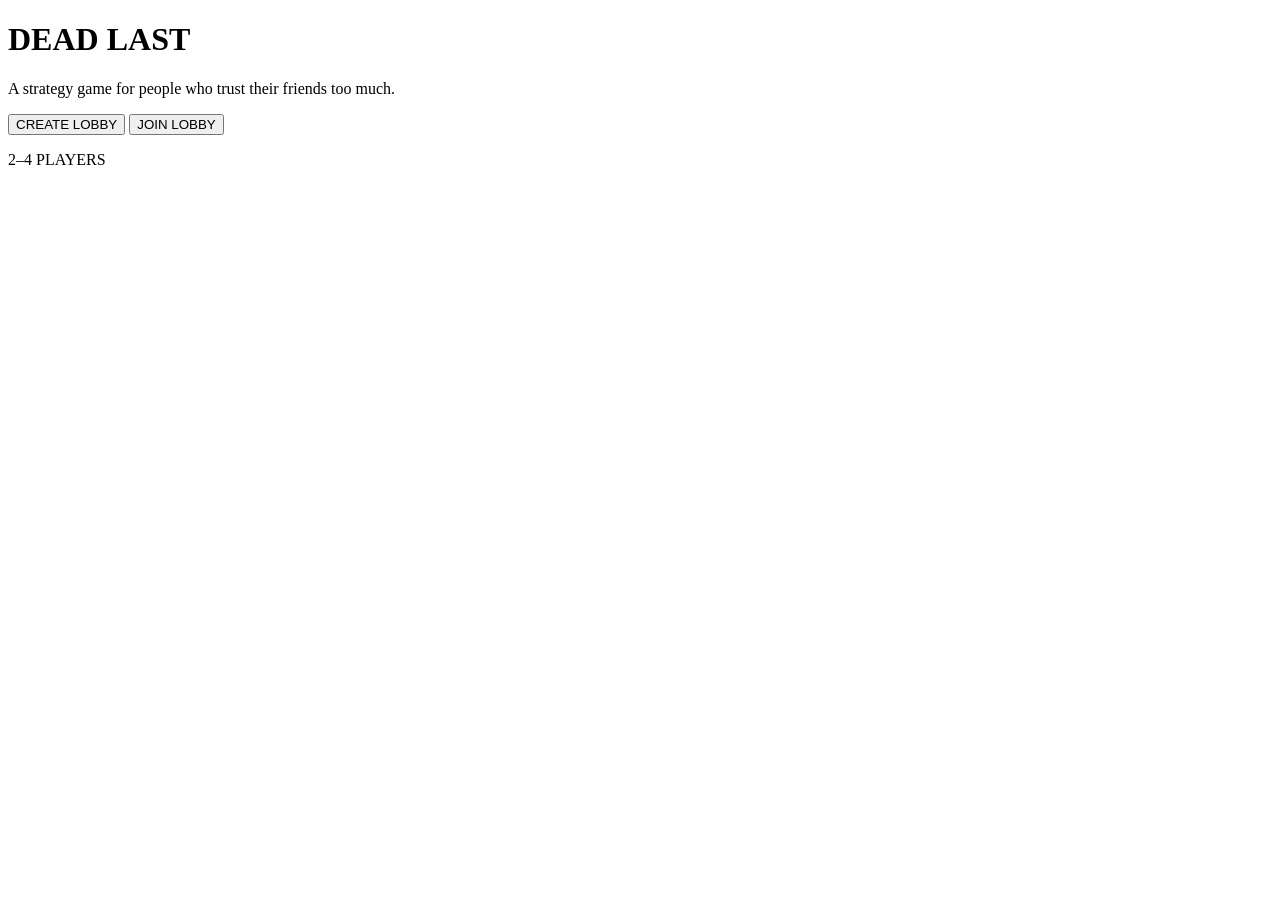
==== index.html @ e73f098b "Add initial HTML structure for Dead Last game" ====
<!DOCTYPE html>
<html lang="en">
<head>
    <meta charset="UTF-8">
    <meta name="viewport" content="width=device-width, initial-scale=1.0">
    <title>Dead Last</title>
    <link rel="stylesheet" href="style.css">
</head>

<body>

    <main class="main-menu">

        <div class="logo">
            <h1>DEAD LAST</h1>
            <p>A strategy game for people who trust their friends too much.</p>
        </div>

        <div class="menu-buttons">
            <button onclick="createLobby()">CREATE LOBBY</button>
            <button onclick="joinLobby()">JOIN LOBBY</button>
        </div>

        <div class="menu-footer">
            <p>2–4 PLAYERS</p>
        </div>

    </main>

    <script src="script.js"></script>

</body>
</html>
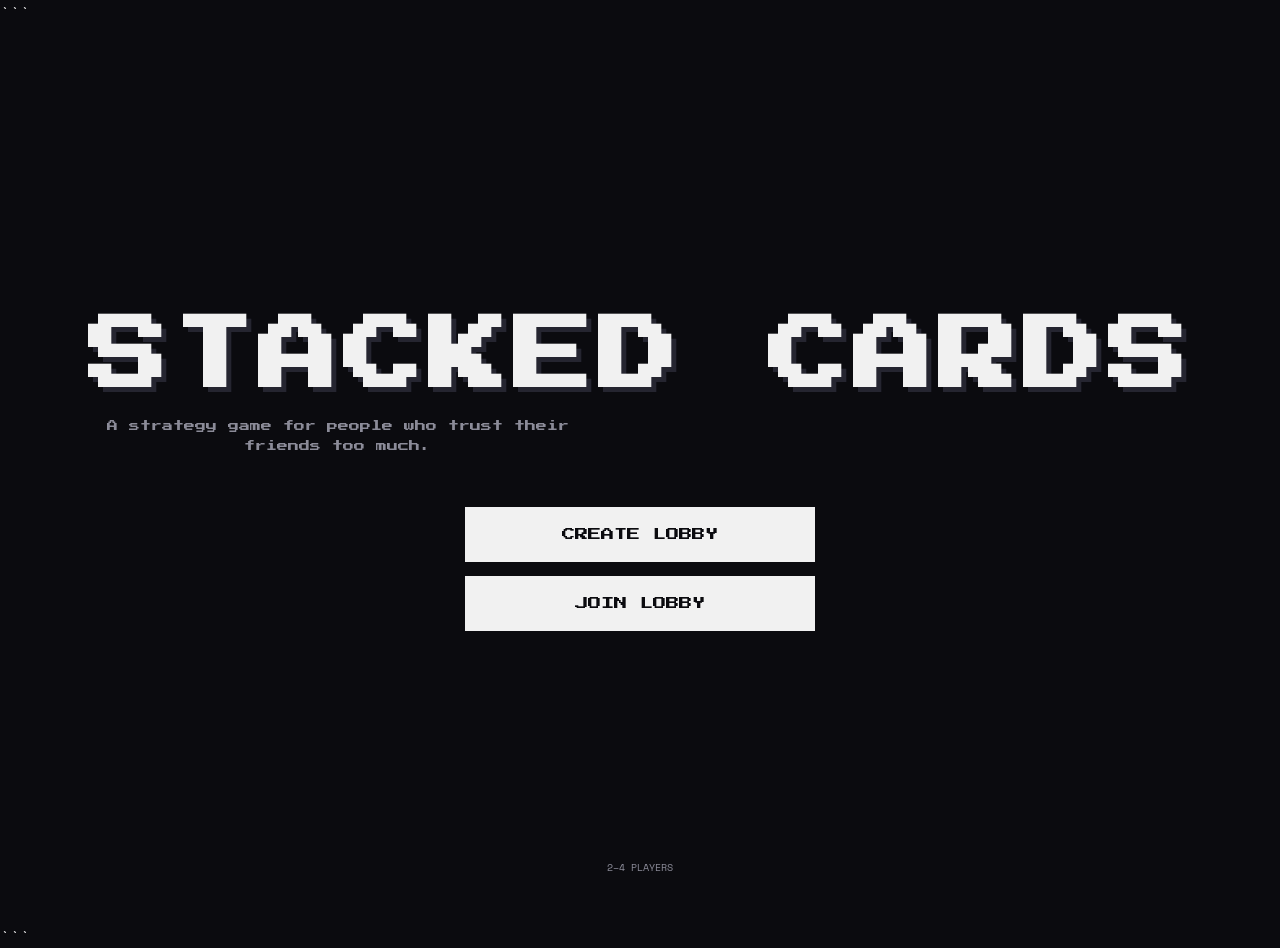
==== commit 5db280b4: "Change title and content from 'Dead Last' to 'Stacked Cards'" ====
--- a/index.html
+++ b/index.html
@@ -1,33 +1,36 @@
 <!DOCTYPE html>
+
 <html lang="en">
 <head>
     <meta charset="UTF-8">
     <meta name="viewport" content="width=device-width, initial-scale=1.0">
-    <title>Dead Last</title>
+    <title>Stacked Cards</title>
     <link rel="stylesheet" href="style.css">
 </head>
 
 <body>
 
-    <main class="main-menu">
+```
+<main class="main-menu">
 
-        <div class="logo">
-            <h1>DEAD LAST</h1>
-            <p>A strategy game for people who trust their friends too much.</p>
-        </div>
+    <div class="logo">
+        <h1>STACKED CARDS</h1>
+        <p>A strategy game for people who trust their friends too much.</p>
+    </div>
 
-        <div class="menu-buttons">
-            <button onclick="createLobby()">CREATE LOBBY</button>
-            <button onclick="joinLobby()">JOIN LOBBY</button>
-        </div>
+    <div class="menu-buttons">
+        <button onclick="createLobby()">CREATE LOBBY</button>
+        <button onclick="joinLobby()">JOIN LOBBY</button>
+    </div>
 
-        <div class="menu-footer">
-            <p>2–4 PLAYERS</p>
-        </div>
+    <div class="menu-footer">
+        <p>2–4 PLAYERS</p>
+    </div>
 
-    </main>
+</main>
 
-    <script src="script.js"></script>
+<script src="script.js"></script>
+```
 
 </body>
 </html>
--- a/style.css
+++ b/style.css
@@ -0,0 +1,869 @@
+@import url('https://fonts.googleapis.com/css2?family=Press+Start+2P&family=Space+Mono:wght@400;700&display=swap');
+
+* {
+    box-sizing: border-box;
+    margin: 0;
+    padding: 0;
+}
+
+:root {
+    --bg: #0b0b0f;
+    --panel: #121218;
+    --panel-light: #191922;
+    --border: #2a2a35;
+    --text: #f1f1f1;
+    --muted: #8b8b98;
+    --accent: #ffffff;
+    --danger: #ff4d4d;
+    --gold: #f4c542;
+}
+
+body {
+    min-height: 100vh;
+    background: var(--bg);
+    color: var(--text);
+    font-family: "Space Mono", monospace;
+    image-rendering: pixelated;
+}
+
+button,
+input,
+select {
+    font-family: inherit;
+}
+
+button {
+    border: none;
+    cursor: pointer;
+}
+
+
+/* =========================
+   GENERAL
+========================= */
+
+.main-menu,
+.lobby-browser,
+.create-lobby,
+.waiting-lobby,
+.game {
+    min-height: 100vh;
+    padding: 30px;
+}
+
+h1,
+h2,
+button,
+.logo p,
+.lobby-code strong {
+    font-family: "Press Start 2P", monospace;
+}
+
+
+/* =========================
+   MAIN MENU
+========================= */
+
+.main-menu {
+    display: flex;
+    flex-direction: column;
+    align-items: center;
+    justify-content: center;
+    text-align: center;
+}
+
+.logo h1 {
+    font-size: clamp(38px, 7vw, 80px);
+    letter-spacing: 5px;
+    margin-bottom: 20px;
+    text-shadow: 5px 5px 0 #252530;
+}
+
+.logo p {
+    color: var(--muted);
+    font-size: 11px;
+    line-height: 1.8;
+    max-width: 500px;
+}
+
+.menu-buttons {
+    display: flex;
+    flex-direction: column;
+    gap: 14px;
+    width: min(350px, 90%);
+    margin-top: 50px;
+}
+
+.menu-buttons button,
+.create-button,
+.start-button {
+    padding: 18px 22px;
+    background: var(--text);
+    color: var(--bg);
+    border: 3px solid var(--text);
+    transition: 0.15s;
+}
+
+.menu-buttons button:hover,
+.create-button:hover,
+.start-button:hover {
+    background: transparent;
+    color: var(--text);
+    transform: translate(-3px, -3px);
+    box-shadow: 6px 6px 0 var(--text);
+}
+
+.menu-footer {
+    position: absolute;
+    bottom: 25px;
+    color: var(--muted);
+    font-size: 10px;
+}
+
+
+/* =========================
+   HEADERS
+========================= */
+
+.page-header,
+.lobby-header {
+    display: flex;
+    align-items: center;
+    gap: 25px;
+    border-bottom: 2px solid var(--border);
+    padding-bottom: 25px;
+    margin-bottom: 35px;
+}
+
+.page-header h1,
+.lobby-header h1 {
+    font-size: 22px;
+}
+
+.back-button {
+    background: transparent;
+    color: var(--muted);
+    border: 2px solid var(--border);
+    padding: 12px 15px;
+}
+
+.back-button:hover {
+    color: var(--text);
+    border-color: var(--text);
+}
+
+
+/* =========================
+   LOBBY BROWSER
+========================= */
+
+.lobby-browser {
+    max-width: 1000px;
+    margin: auto;
+}
+
+.join-code,
+.open-lobbies {
+    background: var(--panel);
+    border: 2px solid var(--border);
+    padding: 25px;
+    margin-bottom: 25px;
+}
+
+.join-code h2,
+.section-title h2 {
+    font-size: 14px;
+    margin-bottom: 18px;
+}
+
+.code-input {
+    display: flex;
+    gap: 10px;
+}
+
+.code-input input,
+.setting input,
+.setting select {
+    flex: 1;
+    background: var(--bg);
+    color: var(--text);
+    border: 2px solid var(--border);
+    padding: 15px;
+    outline: none;
+}
+
+.code-input input:focus,
+.setting input:focus,
+.setting select:focus {
+    border-color: var(--text);
+}
+
+.code-input button {
+    padding: 15px 25px;
+    background: var(--text);
+    color: var(--bg);
+}
+
+.section-title {
+    display: flex;
+    justify-content: space-between;
+    align-items: center;
+}
+
+.section-title button {
+    background: transparent;
+    color: var(--muted);
+}
+
+.lobby-list {
+    display: flex;
+    flex-direction: column;
+    gap: 10px;
+}
+
+.empty-lobbies {
+    text-align: center;
+    padding: 50px 20px;
+    border: 2px dashed var(--border);
+}
+
+.empty-lobbies p {
+    font-family: "Press Start 2P", monospace;
+    font-size: 12px;
+    margin-bottom: 12px;
+}
+
+.empty-lobbies span {
+    color: var(--muted);
+    font-size: 11px;
+}
+
+
+/* =========================
+   CREATE LOBBY
+========================= */
+
+.create-lobby {
+    max-width: 850px;
+    margin: auto;
+}
+
+.lobby-settings,
+.shop-settings {
+    background: var(--panel);
+    border: 2px solid var(--border);
+    padding: 25px;
+    margin-bottom: 25px;
+}
+
+.setting {
+    margin-bottom: 25px;
+}
+
+.setting:last-child {
+    margin-bottom: 0;
+}
+
+.setting label {
+    display: block;
+    font-family: "Press Start 2P", monospace;
+    font-size: 10px;
+    margin-bottom: 10px;
+}
+
+.option-buttons {
+    display: flex;
+    gap: 10px;
+}
+
+.option-buttons button {
+    flex: 1;
+    padding: 15px;
+    background: var(--bg);
+    color: var(--muted);
+    border: 2px solid var(--border);
+}
+
+.option-buttons button.selected {
+    color: var(--text);
+    border-color: var(--text);
+}
+
+.shop-settings h2 {
+    font-size: 14px;
+    margin-bottom: 10px;
+}
+
+.shop-settings > p {
+    color: var(--muted);
+    font-size: 11px;
+    margin-bottom: 20px;
+}
+
+.item-list {
+    display: grid;
+    grid-template-columns: repeat(2, 1fr);
+    gap: 10px;
+}
+
+.item-option {
+    background: var(--bg);
+    border: 2px solid var(--border);
+    padding: 15px;
+    cursor: pointer;
+    font-size: 11px;
+}
+
+.item-option:hover {
+    border-color: var(--text);
+}
+
+.item-option input {
+    margin-right: 8px;
+}
+
+.start-button {
+    width: 100%;
+}
+
+
+/* =========================
+   WAITING LOBBY
+========================= */
+
+.waiting-lobby {
+    max-width: 1100px;
+    margin: auto;
+}
+
+.lobby-header {
+    justify-content: space-between;
+}
+
+.lobby-header > div:nth-child(2) {
+    flex: 1;
+}
+
+.lobby-header h1 {
+    margin-bottom: 8px;
+}
+
+.lobby-header p {
+    color: var(--muted);
+    font-size: 10px;
+}
+
+.lobby-code {
+    text-align: right;
+}
+
+.lobby-code span {
+    display: block;
+    color: var(--muted);
+    font-size: 9px;
+    margin-bottom: 8px;
+}
+
+.lobby-code strong {
+    font-size: 18px;
+    letter-spacing: 4px;
+}
+
+.lobby-code button {
+    display: block;
+    margin-left: auto;
+    margin-top: 8px;
+    background: transparent;
+    color: var(--muted);
+    font-size: 9px;
+}
+
+.players-section,
+.rules-section {
+    background: var(--panel);
+    border: 2px solid var(--border);
+    padding: 25px;
+    margin-bottom: 25px;
+}
+
+.players-section h2,
+.rules-header h2 {
+    font-size: 13px;
+    margin-bottom: 20px;
+}
+
+.player-list {
+    display: grid;
+    grid-template-columns: repeat(2, 1fr);
+    gap: 10px;
+}
+
+.player-card {
+    display: flex;
+    align-items: center;
+    gap: 15px;
+    padding: 15px;
+    background: var(--bg);
+    border: 2px solid var(--border);
+}
+
+.player-avatar,
+.avatar {
+    width: 45px;
+    height: 45px;
+    display: grid;
+    place-items: center;
+    background: var(--panel-light);
+    border: 2px solid var(--border);
+    font-family: "Press Start 2P", monospace;
+}
+
+.player-info {
+    flex: 1;
+}
+
+.player-info strong {
+    display: block;
+    font-size: 12px;
+}
+
+.player-info span {
+    color: var(--muted);
+    font-size: 9px;
+}
+
+.player-status {
+    font-size: 9px;
+}
+
+.player-status.ready {
+    color: #7dff9b;
+}
+
+.rules-header {
+    display: flex;
+    justify-content: space-between;
+}
+
+.rules-header button {
+    background: transparent;
+    color: var(--muted);
+    font-size: 9px;
+}
+
+.rules-grid {
+    display: grid;
+    grid-template-columns: repeat(4, 1fr);
+    gap: 10px;
+}
+
+.rule {
+    background: var(--bg);
+    border: 2px solid var(--border);
+    padding: 18px;
+}
+
+.rule span {
+    display: block;
+    font-size: 20px;
+    margin-bottom: 15px;
+}
+
+.rule strong {
+    display: block;
+    font-family: "Press Start 2P", monospace;
+    font-size: 8px;
+    margin-bottom: 8px;
+}
+
+.rule p {
+    color: var(--muted);
+    font-size: 10px;
+}
+
+.lobby-actions {
+    text-align: center;
+}
+
+.lobby-actions p {
+    color: var(--muted);
+    font-size: 10px;
+    margin-bottom: 15px;
+}
+
+.start-button:disabled {
+    opacity: 0.3;
+    cursor: not-allowed;
+    transform: none;
+    box-shadow: none;
+}
+
+
+/* =========================
+   GAME
+========================= */
+
+.game {
+    max-width: 1400px;
+    margin: auto;
+    display: flex;
+    flex-direction: column;
+}
+
+.game-header {
+    display: flex;
+    justify-content: space-between;
+    align-items: center;
+    padding-bottom: 20px;
+    border-bottom: 2px solid var(--border);
+}
+
+.round-info span,
+.turn-info span,
+.player-footer span {
+    display: block;
+    color: var(--muted);
+    font-size: 8px;
+    margin-bottom: 7px;
+}
+
+.round-info strong {
+    font-size: 16px;
+}
+
+.turn-info {
+    text-align: center;
+}
+
+.turn-info strong {
+    font-size: 28px;
+}
+
+.game-actions {
+    display: flex;
+    gap: 8px;
+}
+
+.game-actions button {
+    background: var(--panel);
+    color: var(--text);
+    border: 2px solid var(--border);
+    padding: 10px;
+    font-size: 9px;
+}
+
+
+/* =========================
+   OPPONENTS
+========================= */
+
+.opponents {
+    display: flex;
+    gap: 10px;
+    padding: 20px 0;
+}
+
+.opponent {
+    flex: 1;
+    background: var(--panel);
+    border: 2px solid var(--border);
+    padding: 15px;
+}
+
+.opponent-header {
+    display: flex;
+    gap: 10px;
+    align-items: center;
+}
+
+.opponent-header strong {
+    display: block;
+    font-size: 10px;
+}
+
+.opponent-header span {
+    font-size: 10px;
+}
+
+.opponent-stats {
+    display: flex;
+    justify-content: space-between;
+    margin-top: 15px;
+    color: var(--muted);
+    font-size: 10px;
+}
+
+
+/* =========================
+   TABLE
+========================= */
+
+.game-table {
+    flex: 1;
+    background: var(--panel);
+    border: 3px solid var(--border);
+    padding: 25px;
+}
+
+.table-title {
+    text-align: center;
+    margin-bottom: 15px;
+}
+
+.table-title span {
+    display: block;
+    color: var(--muted);
+    font-size: 9px;
+    margin-bottom: 8px;
+}
+
+.table-title strong {
+    font-family: "Press Start 2P", monospace;
+    font-size: 42px;
+}
+
+.activity-log {
+    min-height: 45px;
+    max-height: 80px;
+    overflow-y: auto;
+    padding: 10px;
+    background: var(--bg);
+    border: 2px solid var(--border);
+    margin-bottom: 25px;
+}
+
+.activity-log p {
+    color: var(--muted);
+    font-size: 9px;
+    margin-bottom: 4px;
+}
+
+.hand-header,
+.items-header {
+    display: flex;
+    justify-content: space-between;
+    align-items: center;
+    margin-bottom: 12px;
+}
+
+.hand-header h2,
+.items-header h2 {
+    font-size: 11px;
+}
+
+.hand-header span,
+.items-header span {
+    color: var(--muted);
+    font-size: 8px;
+}
+
+.card-hand {
+    display: flex;
+    gap: 10px;
+    overflow-x: auto;
+    padding-bottom: 15px;
+}
+
+.card {
+    min-width: 150px;
+    min-height: 190px;
+    padding: 18px;
+    background: var(--bg);
+    color: var(--text);
+    border: 2px solid var(--border);
+    text-align: left;
+    transition: 0.15s;
+}
+
+.card:hover {
+    border-color: var(--text);
+    transform: translateY(-8px);
+}
+
+.card-icon {
+    display: block;
+    font-size: 28px;
+    margin-bottom: 25px;
+}
+
+.card strong,
+.item strong {
+    display: block;
+    font-family: "Press Start 2P", monospace;
+    font-size: 9px;
+    margin-bottom: 12px;
+}
+
+.card p {
+    color: var(--muted);
+    font-size: 9px;
+    line-height: 1.6;
+}
+
+.items-section {
+    margin-top: 20px;
+}
+
+.item-hand {
+    display: flex;
+    gap: 10px;
+}
+
+.item {
+    padding: 12px 15px;
+    background: var(--bg);
+    color: var(--text);
+    border: 2px solid var(--border);
+    display: flex;
+    align-items: center;
+    gap: 10px;
+}
+
+.item:hover {
+    border-color: var(--text);
+}
+
+.item span {
+    font-size: 20px;
+}
+
+.end-turn {
+    display: block;
+    width: 100%;
+    margin-top: 25px;
+    padding: 18px;
+    background: transparent;
+    color: var(--text);
+    border: 2px solid var(--text);
+}
+
+.end-turn:hover {
+    background: var(--text);
+    color: var(--bg);
+}
+
+
+/* =========================
+   FOOTER
+========================= */
+
+.player-footer {
+    display: flex;
+    justify-content: space-between;
+    align-items: center;
+    padding-top: 20px;
+}
+
+.player-footer strong {
+    font-size: 12px;
+}
+
+.player-footer button {
+    background: var(--text);
+    color: var(--bg);
+    padding: 12px 18px;
+}
+
+
+/* =========================
+   MODALS
+========================= */
+
+.modal {
+    position: fixed;
+    inset: 0;
+    display: grid;
+    place-items: center;
+    padding: 20px;
+    background: rgba(0, 0, 0, 0.8);
+    z-index: 100;
+}
+
+.modal.hidden {
+    display: none;
+}
+
+.modal-content {
+    position: relative;
+    width: min(600px, 100%);
+    max-height: 90vh;
+    overflow-y: auto;
+    background: var(--panel);
+    border: 3px solid var(--border);
+    padding: 30px;
+}
+
+.modal-content h2 {
+    font-size: 16px;
+    margin-bottom: 20px;
+}
+
+.modal-content p {
+    color: var(--muted);
+    font-size: 11px;
+    line-height: 1.8;
+    margin-bottom: 15px;
+}
+
+.close-button {
+    position: absolute;
+    top: 12px;
+    right: 12px;
+    background: transparent;
+    color: var(--muted);
+    font-size: 25px;
+}
+
+
+/* =========================
+   RESPONSIVE
+========================= */
+
+@media (max-width: 700px) {
+
+    .main-menu,
+    .lobby-browser,
+    .create-lobby,
+    .waiting-lobby,
+    .game {
+        padding: 15px;
+    }
+
+    .page-header,
+    .lobby-header {
+        flex-wrap: wrap;
+    }
+
+    .lobby-code {
+        width: 100%;
+        text-align: left;
+    }
+
+    .lobby-code button {
+        margin-left: 0;
+    }
+
+    .item-list,
+    .player-list,
+    .rules-grid {
+        grid-template-columns: 1fr;
+    }
+
+    .opponents {
+        overflow-x: auto;
+    }
+
+    .opponent {
+        min-width: 180px;
+    }
+
+    .player-footer {
+        flex-wrap: wrap;
+        gap: 15px;
+    }
+
+    .table-title strong {
+        font-size: 32px;
+    }
+
+}
